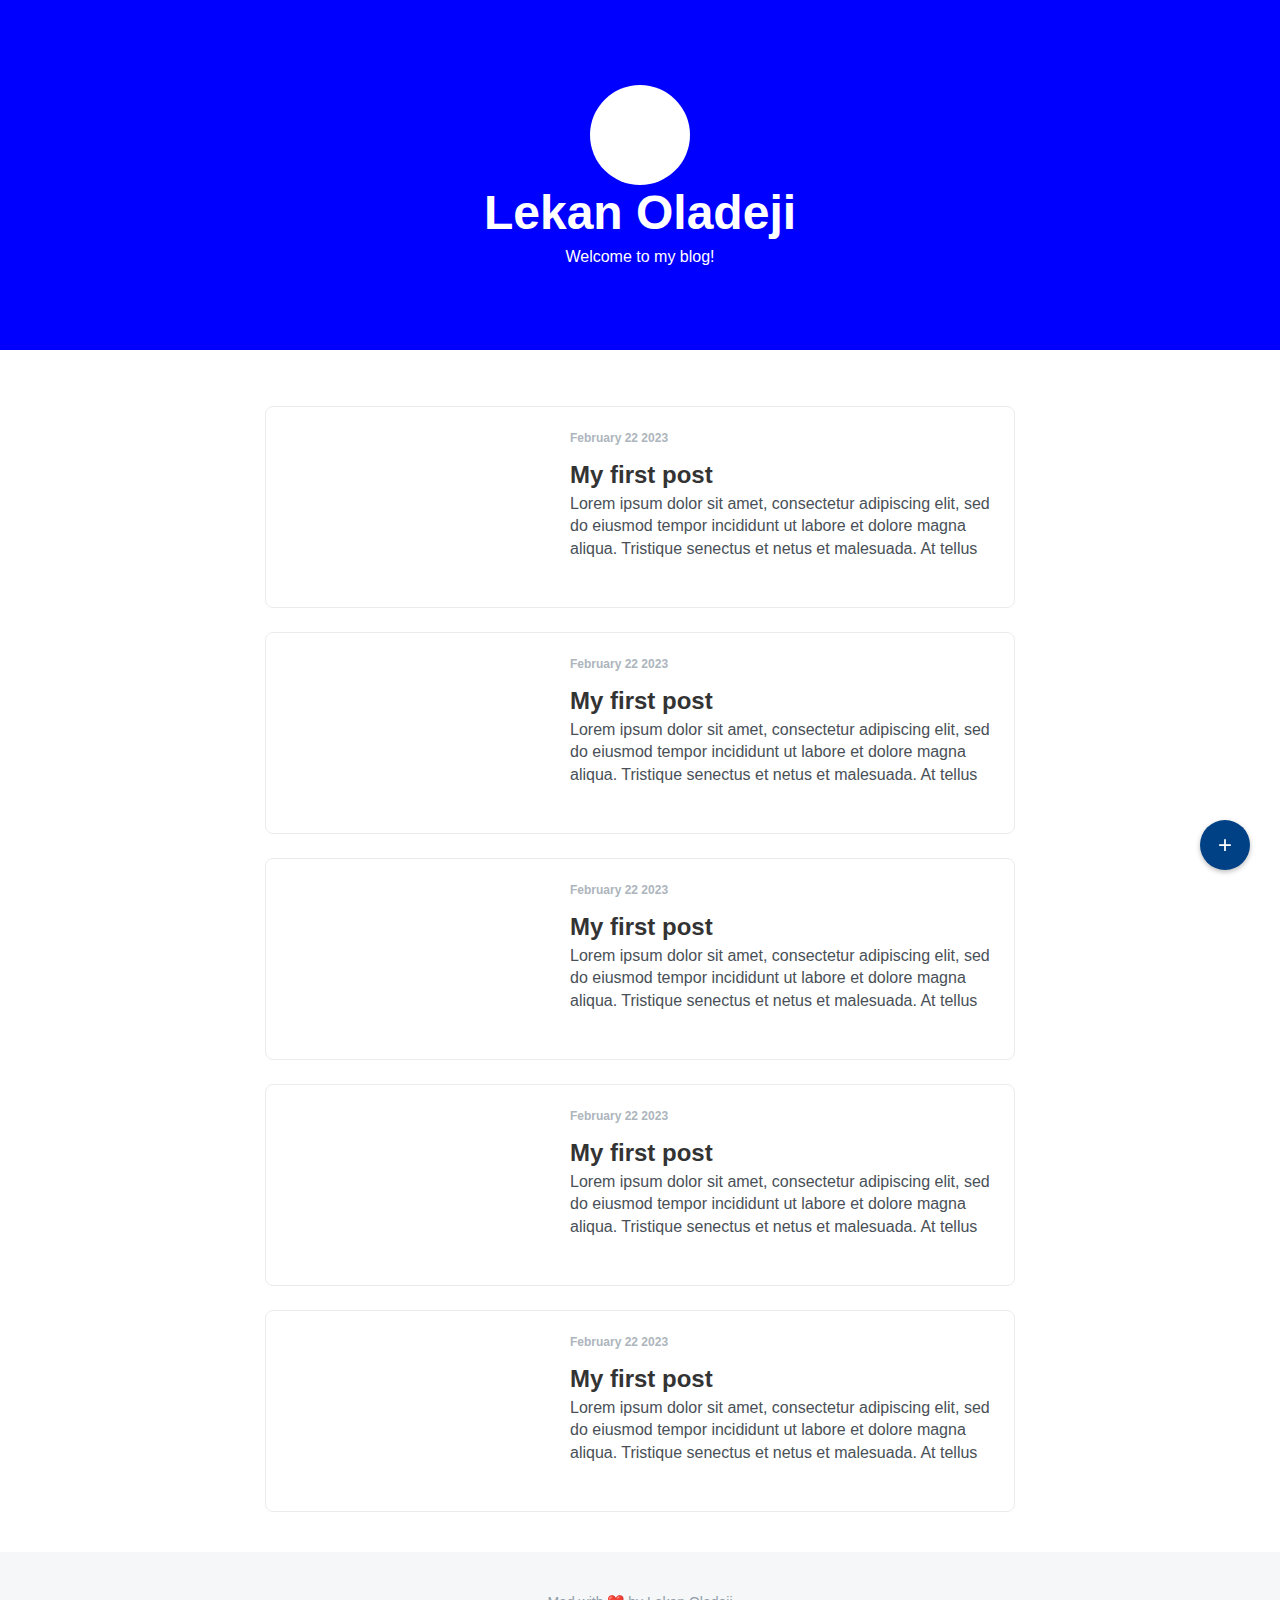
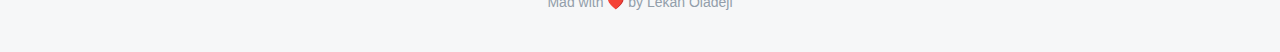
==== exercises/index.html @ cdf2ca88 "CHNG: working home page and individual blog page" ====
<!DOCTYPE html>
<html>
	<head>
		<meta charset="utf-8" />
		<meta http-equiv="X-UA-Compatible" content="IE=edge" />
		<title>My Blog</title>
		<meta name="description" content="" />
		<meta name="viewport" content="width=device-width, initial-scale=1" />
		<link rel="stylesheet" href="style/style.css" />
	</head>
	<body>
		<div class="add-post">
			<a href="new-post.html">
				<div class="nav-button new-post-button">+</div>
			</a>
		</div>
		<header>
			<div class="profile-image"></div>
			<div class="profile-name">Lekan Oladeji</div>
			<div class="subtext">Welcome to my blog!</div>
		</header>
		<div class="main">
			<div class="main-container blog-posts">
				<div class="post">
					<div class="post-image"></div>
					<div class="post-content">
						<div class="post-date">February 22 2023</div>
						<div class="post-title"><h4>My first post</h4></div>
						<div class="post-text">
							Lorem ipsum dolor sit amet, consectetur adipiscing elit, sed do
							eiusmod tempor incididunt ut labore et dolore magna aliqua.
							Tristique senectus et netus et malesuada. At tellus at urna
							condimentum mattis pellentesque id nibh.
						</div>
					</div>
				</div>
				<div class="post">
					<div class="post-image"></div>
					<div class="post-content">
						<div class="post-date">February 22 2023</div>
						<div class="post-title"><h4>My first post</h4></div>
						<div class="post-text">
							Lorem ipsum dolor sit amet, consectetur adipiscing elit, sed do
							eiusmod tempor incididunt ut labore et dolore magna aliqua.
							Tristique senectus et netus et malesuada. At tellus at urna
							condimentum mattis pellentesque id nibh.
						</div>
					</div>
				</div>
				<div class="post">
					<div class="post-image"></div>
					<div class="post-content">
						<div class="post-date">February 22 2023</div>
						<div class="post-title"><h4>My first post</h4></div>
						<div class="post-text">
							Lorem ipsum dolor sit amet, consectetur adipiscing elit, sed do
							eiusmod tempor incididunt ut labore et dolore magna aliqua.
							Tristique senectus et netus et malesuada. At tellus at urna
							condimentum mattis pellentesque id nibh.
						</div>
					</div>
				</div>
				<div class="post">
					<div class="post-image"></div>
					<div class="post-content">
						<div class="post-date">February 22 2023</div>
						<div class="post-title"><h4>My first post</h4></div>
						<div class="post-text">
							Lorem ipsum dolor sit amet, consectetur adipiscing elit, sed do
							eiusmod tempor incididunt ut labore et dolore magna aliqua.
							Tristique senectus et netus et malesuada. At tellus at urna
							condimentum mattis pellentesque id nibh.
						</div>
					</div>
				</div>
				<div class="post">
					<div class="post-image"></div>
					<div class="post-content">
						<div class="post-date">February 22 2023</div>
						<div class="post-title"><h4>My first post</h4></div>
						<div class="post-text">
							Lorem ipsum dolor sit amet, consectetur adipiscing elit, sed do
							eiusmod tempor incididunt ut labore et dolore magna aliqua.
							Tristique senectus et netus et malesuada. At tellus at urna
							condimentum mattis pellentesque id nibh.
						</div>
					</div>
				</div>
			</div>
		</div>
		<footer>
			<p>Mad with ❤️ by Lekan Oladeji</p>
		</footer>

		<script src="js/index.js"></script>
	</body>
</html>
---- exercises/style/style.css ----
body {
	margin: 0;
	font-family: Arial, Helvetica, sans-serif;
}

.post-link {
	text-decoration: none;
}

header {
	min-height: 350px;
	background-color: blue;
	color: white;
	display: flex;
	flex-direction: column;
	justify-content: center;
	align-items: center;
	background-image: url(/assets/banner.jpeg);
	background-size: cover;
	background-position: center;
	position: relative;
}

header > * {
	z-index: 10;
}

header::after {
	content: '';
	position: absolute;
	bottom: 0;
	top: 0;
	left: 0;
	right: 0;
	background-color: rgba(0, 0, 0 0.7);
}

.profile-image {
	width: 100px;
	height: 100px;
	background-color: white;
	border-radius: 50%;
	background-image: url(/assets/profile.png);
	background-size: cover;
}

.profile-name {
	font-size: 3em;
	font-weight: bold;
}

.subtext {
	margin-top: 8px;
}

.main {
	margin-top: 32px;
	display: flex;
	justify-content: center;
}

.main-container {
	max-width: 750px;
	min-width: 600px;
	width: 100%;
	padding-left: 16px;
	padding-right: 16px;
}

.post {
	display: flex;
	border: 1px solid #eaecee;
	border-radius: 8px;
	min-height: 200px;
	transition: all 0.25s ease;
	cursor: pointer;
	margin-top: 24px;
}

.post:hover {
	transform: translate3d(0px, -5px, 0px);
	box-shadow: 0 2rem 5rem 0 rgba(0, 0, 0, 0.1);
}

.post-image {
	flex-basis: 40%;
	background-size: cover;
	background-position: center;
	overflow: hidden;
}

.post-content {
	flex-basis: 60%;
	padding: 24px;
}

.post-date {
	font-size: 12px;
	color: #adb5bd;
	font-weight: 600;
}

.post-title {
	margin-top: 16px;
	font-size: 1.5em;
	color: #333;
}

.post-title h4 {
	margin: 0;
}

.post-text {
	margin-top: 4px;
	color: #495057;
	font-weight: 400;
	line-height: 1.4;
	max-height: 65px;
	overflow: hidden;
}

footer {
	min-height: 100px;
	background-color: #eaecee70;
	color: #929eaa;
	display: flex;
	justify-content: center;
	align-items: center;
	margin-top: 40px;
	font-size: 14px;
}

.nav-button.new-post-button {
	position: fixed;
	bottom: 30px;
	right: 30px;
	font-size: 24px;
	width: 50px;
	height: 50px;
	background-color: #004186;
	color: white;
	border-radius: 50%;
	display: flex;
	justify-content: center;
	align-items: center;
	box-shadow: 0 2px 5px 0 rgba(0, 0, 0, 0.26);
}

.nav-button.new-post-button:hover {
	background-color: #002349;
}

.navigation a {
	text-decoration: none;
	color: #004186;
	border: 1px solid #004186;
	border-radius: 5px;
	padding: 5px 8px;
}
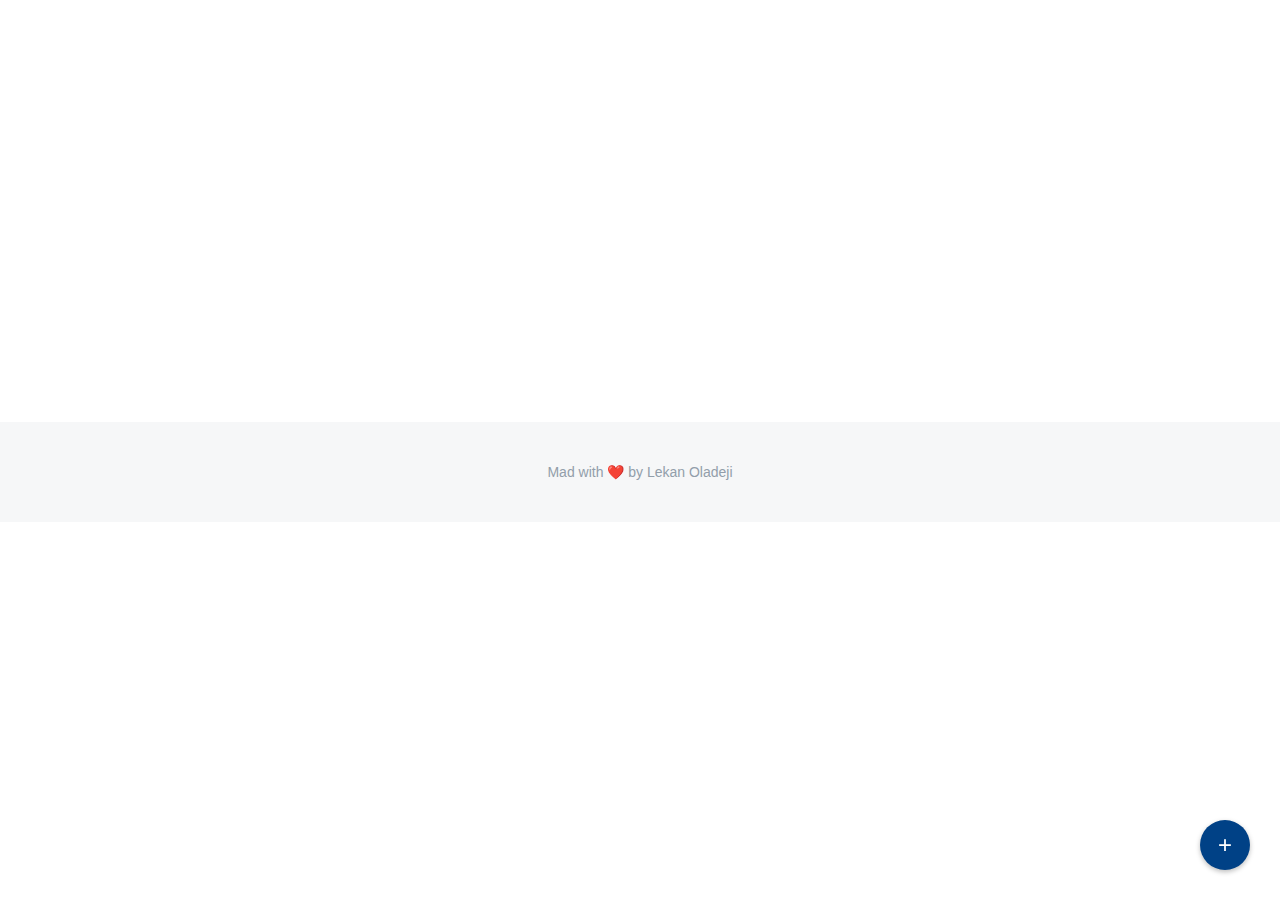
==== commit 8fff1df1: "Finish working front end" ====
--- a/exercises/index.html
+++ b/exercises/index.html
@@ -8,7 +8,7 @@
 		<meta name="viewport" content="width=device-width, initial-scale=1" />
 		<link rel="stylesheet" href="style/style.css" />
 	</head>
-	<body>
+	<body class="home-page">
 		<div class="add-post">
 			<a href="new-post.html">
 				<div class="nav-button new-post-button">+</div>
@@ -20,73 +20,7 @@
 			<div class="subtext">Welcome to my blog!</div>
 		</header>
 		<div class="main">
-			<div class="main-container blog-posts">
-				<div class="post">
-					<div class="post-image"></div>
-					<div class="post-content">
-						<div class="post-date">February 22 2023</div>
-						<div class="post-title"><h4>My first post</h4></div>
-						<div class="post-text">
-							Lorem ipsum dolor sit amet, consectetur adipiscing elit, sed do
-							eiusmod tempor incididunt ut labore et dolore magna aliqua.
-							Tristique senectus et netus et malesuada. At tellus at urna
-							condimentum mattis pellentesque id nibh.
-						</div>
-					</div>
-				</div>
-				<div class="post">
-					<div class="post-image"></div>
-					<div class="post-content">
-						<div class="post-date">February 22 2023</div>
-						<div class="post-title"><h4>My first post</h4></div>
-						<div class="post-text">
-							Lorem ipsum dolor sit amet, consectetur adipiscing elit, sed do
-							eiusmod tempor incididunt ut labore et dolore magna aliqua.
-							Tristique senectus et netus et malesuada. At tellus at urna
-							condimentum mattis pellentesque id nibh.
-						</div>
-					</div>
-				</div>
-				<div class="post">
-					<div class="post-image"></div>
-					<div class="post-content">
-						<div class="post-date">February 22 2023</div>
-						<div class="post-title"><h4>My first post</h4></div>
-						<div class="post-text">
-							Lorem ipsum dolor sit amet, consectetur adipiscing elit, sed do
-							eiusmod tempor incididunt ut labore et dolore magna aliqua.
-							Tristique senectus et netus et malesuada. At tellus at urna
-							condimentum mattis pellentesque id nibh.
-						</div>
-					</div>
-				</div>
-				<div class="post">
-					<div class="post-image"></div>
-					<div class="post-content">
-						<div class="post-date">February 22 2023</div>
-						<div class="post-title"><h4>My first post</h4></div>
-						<div class="post-text">
-							Lorem ipsum dolor sit amet, consectetur adipiscing elit, sed do
-							eiusmod tempor incididunt ut labore et dolore magna aliqua.
-							Tristique senectus et netus et malesuada. At tellus at urna
-							condimentum mattis pellentesque id nibh.
-						</div>
-					</div>
-				</div>
-				<div class="post">
-					<div class="post-image"></div>
-					<div class="post-content">
-						<div class="post-date">February 22 2023</div>
-						<div class="post-title"><h4>My first post</h4></div>
-						<div class="post-text">
-							Lorem ipsum dolor sit amet, consectetur adipiscing elit, sed do
-							eiusmod tempor incididunt ut labore et dolore magna aliqua.
-							Tristique senectus et netus et malesuada. At tellus at urna
-							condimentum mattis pellentesque id nibh.
-						</div>
-					</div>
-				</div>
-			</div>
+			<div class="main-container blog-posts"></div>
 		</div>
 		<footer>
 			<p>Mad with ❤️ by Lekan Oladeji</p>
--- a/exercises/style/style.css
+++ b/exercises/style/style.css
@@ -9,16 +9,19 @@
 
 header {
 	min-height: 350px;
-	background-color: blue;
 	color: white;
 	display: flex;
 	flex-direction: column;
 	justify-content: center;
 	align-items: center;
-	background-image: url(/assets/banner.jpeg);
 	background-size: cover;
 	background-position: center;
 	position: relative;
+}
+
+.home-page header,
+.new-post-page header {
+	background-image: url(/assets/banner.jpeg);
 }
 
 header > * {
@@ -44,7 +47,8 @@
 	background-size: cover;
 }
 
-.profile-name {
+.profile-name,
+.title {
 	font-size: 3em;
 	font-weight: bold;
 }
@@ -157,3 +161,7 @@
 	border-radius: 5px;
 	padding: 5px 8px;
 }
+
+a.post-link {
+	text-decoration: none;
+}
